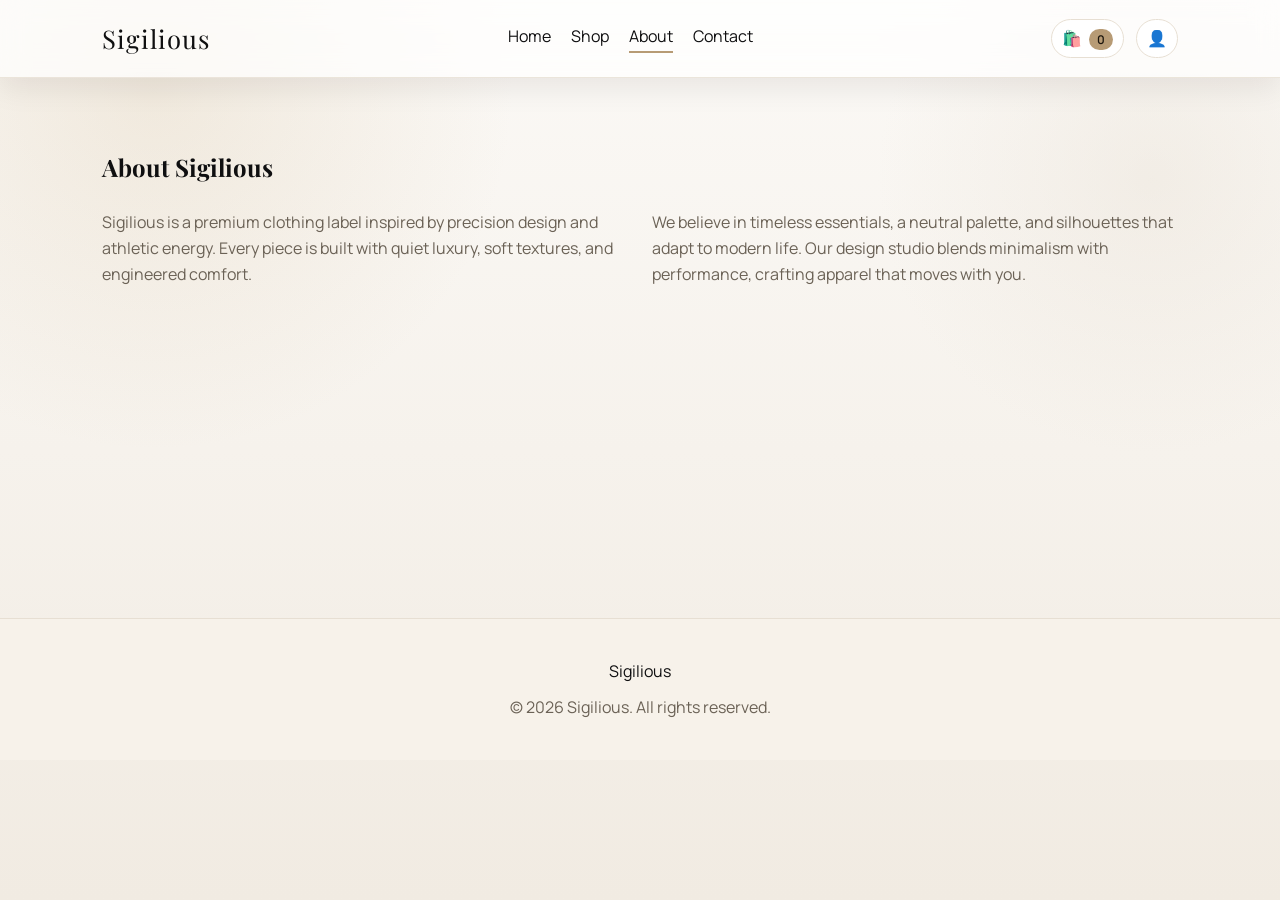
==== about.html @ 3171b114 "primera version de la marca" ====
﻿<!doctype html>
<html lang="en">
<head>
  <meta charset="utf-8" />
  <meta name="viewport" content="width=device-width, initial-scale=1" />
  <title>Sigilious | About</title>
  <link rel="preconnect" href="https://fonts.googleapis.com">
  <link rel="preconnect" href="https://fonts.gstatic.com" crossorigin>
  <link href="https://fonts.googleapis.com/css2?family=Manrope:wght@300;400;500;600;700&family=Playfair+Display:wght@500;600;700&display=swap" rel="stylesheet">
  <link rel="stylesheet" href="css/style.css" />
  <link rel="stylesheet" href="css/layout.css" />
  <link rel="stylesheet" href="css/animations.css" />


</head>
<body data-page="about">
  <div class="loader" id="loader">
    <div class="loader-ring"></div>
    <div class="loader-text">Sigilious</div>
  </div>

  <header class="header glass">
    <nav class="nav">
      <a class="logo" href="index.html">Sigilious</a>
      <button class="menu-toggle" id="menuToggle" aria-label="Toggle navigation">
        <span></span><span></span><span></span>
      </button>
      <div class="nav-links" id="navLinks">
        <a href="index.html">Home</a>
        <a href="shop.html">Shop</a>
        <a href="about.html" class="active">About</a>
        <a href="contact.html">Contact</a>
      </div>
      <div class="nav-actions">
        <a class="icon-btn" href="cart.html" aria-label="Cart">
          <span class="icon">🛍️</span>
          <span class="badge" id="cartCount">0</span>
        </a>
        <a class="icon-btn" href="profile.html" aria-label="Profile">
          <span class="icon">👤</span>
        </a>


      </div>
    </nav>
  </header>

  <main class="page fade-in">
    <section class="section">
      <div class="section-head">
        <h1>About Sigilious</h1>
      </div>
      <div class="about-grid">
        <p>Sigilious is a premium clothing label inspired by precision design and athletic energy. Every piece is built with quiet luxury, soft textures, and engineered comfort.</p>
        <p>We believe in timeless essentials, a neutral palette, and silhouettes that adapt to modern life. Our design studio blends minimalism with performance, crafting apparel that moves with you.</p>
      </div>
    </section>
  </main>

  <footer class="footer">
    <div class="footer-inner">
      <div class="footer-brand">Sigilious</div>
      <p class="muted">© 2026 Sigilious. All rights reserved.</p>
    </div>
  </footer>

  <script type="module" src="js/script.js"></script>
</body>
</html>
---- css/style.css ----
﻿/* Base styles for Sigilious */
:root {
  --white: #ffffff;
  --light: #f4efe8;
  --gray: #e7dfd3;
  --text: #0f0f10;
  --muted: #6b6256;
  --accent: #d8c4a3;
  --accent-strong: #b79b75;
  --shadow: 0 12px 30px rgba(20, 16, 12, 0.12);
  --radius: 16px;
  --heading: "Playfair Display", serif;
  --body: "Manrope", sans-serif;
}

* { box-sizing: border-box; margin: 0; padding: 0; }

body {
  font-family: var(--body);
  color: var(--text);
  background:
    radial-gradient(600px 600px at 12% 10%, rgba(216, 196, 163, 0.28), transparent 60%),
    radial-gradient(500px 500px at 90% 20%, rgba(231, 223, 211, 0.4), transparent 55%),
    linear-gradient(180deg, #fbf9f6, #f1ebe2);
  line-height: 1.6;
  min-height: 100vh;
  position: relative;
  overflow-x: hidden;
}

body::after {
  content: \"\";
  position: fixed;
  inset: 0;
  pointer-events: none;
  background-image: url(\"data:image/svg+xml;utf8,<svg xmlns='http://www.w3.org/2000/svg' width='120' height='120' viewBox='0 0 120 120'><filter id='n'><feTurbulence type='fractalNoise' baseFrequency='0.9' numOctaves='2' stitchTiles='stitch'/></filter><rect width='120' height='120' filter='url(%23n)' opacity='0.06'/></svg>\");
  mix-blend-mode: soft-light;
  z-index: 1;
}

a { color: inherit; text-decoration: none; }

img { max-width: 100%; display: block; }

.page { min-height: 60vh; }

.header, .page, .footer { position: relative; z-index: 2; }

.muted { color: var(--muted); }

.btn {
  background: var(--accent);
  color: #201a12;
  border: none;
  padding: 12px 22px;
  border-radius: 999px;
  font-weight: 600;
  cursor: pointer;
  transition: transform 0.3s ease, box-shadow 0.3s ease;
  box-shadow: 0 10px 24px rgba(183, 155, 117, 0.35);
}

.btn:hover { transform: translateY(-3px); }

.btn.ghost {
  background: transparent;
  border: 1px solid var(--accent);
  color: var(--text);
}

.card {
  background: var(--white);
  border-radius: var(--radius);
  box-shadow: var(--shadow);
  padding: 20px;
}

.tilt { transform-style: preserve-3d; transition: transform 0.15s ease; }

/* Header */
.header { position: sticky; top: 0; z-index: 100; }

.glass {
  backdrop-filter: blur(14px);
  background: rgba(255, 255, 255, 0.72);
  border-bottom: 1px solid rgba(231, 223, 211, 0.8);
  box-shadow: 0 10px 30px rgba(20, 16, 12, 0.08);
}

.nav {
  display: flex;
  align-items: center;
  justify-content: space-between;
  padding: 18px 8vw;
  gap: 20px;
}

.logo {
  font-family: var(--heading);
  font-size: 1.6rem;
  letter-spacing: 1px;
}

.nav-links {
  display: flex;
  gap: 20px;
}

.nav-links a {
  position: relative;
  padding-bottom: 4px;
}

.nav-links a::after {
  content: "";
  position: absolute;
  left: 0; bottom: 0;
  width: 0; height: 2px;
  background: var(--accent-strong);
  transition: width 0.3s ease;
}

.nav-links a:hover::after, .nav-links a.active::after { width: 100%; }

.nav-actions { display: flex; gap: 12px; align-items: center; }

.icon-btn {
  background: var(--white);
  border: 1px solid var(--gray);
  border-radius: 999px;
  padding: 6px 10px;
  cursor: pointer;
  position: relative;
}

.badge {
  background: var(--accent-strong);
  color: #1a140c;
  border-radius: 999px;
  padding: 2px 8px;
  font-size: 0.75rem;
  font-weight: 600;
  margin-left: 4px;
}

.menu-toggle {
  display: none;
  flex-direction: column;
  gap: 4px;
  background: transparent;
  border: none;
  cursor: pointer;
}

.menu-toggle span { width: 24px; height: 2px; background: var(--text); }

/* Hero */
.hero { padding: 90px 8vw; }

.hero-content {
  display: grid;
  grid-template-columns: repeat(auto-fit, minmax(280px, 1fr));
  gap: 40px;
  align-items: center;
}

.eyebrow { text-transform: uppercase; letter-spacing: 2px; color: var(--muted); font-size: 0.8rem; }

.hero-title { font-family: var(--heading); font-size: clamp(2.6rem, 4.5vw, 4rem); margin: 10px 0; }

.hero-sub { color: var(--muted); max-width: 420px; }

.hero-cta { display: flex; gap: 12px; margin-top: 22px; flex-wrap: wrap; }

.hero-visual { display: flex; justify-content: center; }

.hero-card {
  width: min(360px, 80vw);
  height: 360px;
  border-radius: var(--radius);
  background: linear-gradient(135deg, #f6f0e7, #ffffff);
  position: relative;
  box-shadow: var(--shadow);
  overflow: hidden;
  animation: float 6s ease-in-out infinite;
}

.hero-glow {
  position: absolute;
  width: 260px; height: 260px;
  border-radius: 50%;
  background: rgba(183, 155, 117, 0.45);
  bottom: -60px; right: -40px;
}

.hero-label {
  position: absolute;
  top: 20px; left: 20px;
  background: var(--white);
  padding: 6px 14px;
  border-radius: 999px;
  font-size: 0.85rem;
  box-shadow: 0 6px 16px rgba(15, 23, 42, 0.08);
}

.scroll-hint { text-align: center; margin-top: 24px; color: var(--muted); }

/* Sections */
.section { padding: 70px 8vw; }

.section.alt { background: #f7f2ea; }

.section-head { margin-bottom: 24px; }

.section-head h1, .section-head h2 { font-family: var(--heading); }

/* Products */
.products {
  display: grid;
  grid-template-columns: repeat(auto-fit, minmax(230px, 1fr));
  gap: 24px;
}

.product-card {
  background: var(--white);
  border-radius: var(--radius);
  box-shadow: var(--shadow);
  overflow: hidden;
  transition: transform 0.3s ease, box-shadow 0.3s ease;
  position: relative;
}

.product-card:hover { transform: translateY(-6px); }

.product-card::before {
  content: \"\";
  position: absolute;
  inset: 0;
  background: linear-gradient(135deg, rgba(216, 196, 163, 0.35), transparent 60%);
  opacity: 0;
  transition: opacity 0.3s ease;
  pointer-events: none;
}

.product-card:hover::before { opacity: 1; }

.product-img { height: 220px; background-size: cover; background-position: center; }

.product-info { padding: 16px; display: grid; gap: 6px; }

.card-actions { display: flex; gap: 10px; flex-wrap: wrap; }

.price { color: var(--muted); font-weight: 600; }

/* Placeholder image gradients */
.img-1 { background: linear-gradient(135deg, #f2e8da, #ffffff); }
.img-2 { background: linear-gradient(135deg, #f4ede2, #e9ddca); }
.img-3 { background: linear-gradient(135deg, #f6efe6, #e7dbc8); }
.img-4 { background: linear-gradient(135deg, #f7f2ea, #e9dece); }
.img-5 { background: linear-gradient(135deg, #f2eadf, #ffffff); }
.img-6 { background: linear-gradient(135deg, #efe4d6, #ffffff); }
.img-7 { background: linear-gradient(135deg, #f4ede2, #e6d8c4); }
.img-8 { background: linear-gradient(135deg, #f1e7d9, #e3d3bd); }
.img-9 { background: linear-gradient(135deg, #f5efe6, #ffffff); }

/* Forms */
.form { display: grid; gap: 16px; }

.form-row { display: grid; gap: 6px; }

label { font-size: 0.85rem; text-transform: uppercase; letter-spacing: 1px; color: var(--muted); }

input, select, textarea {
  border: 1px solid var(--gray);
  padding: 12px 14px;
  border-radius: 10px;
  font-family: var(--body);
  background: #fbf8f3;
}

input:focus, select:focus, textarea:focus {
  outline: none;
  border-color: var(--accent-strong);
  background: var(--white);
}

.error { color: #d64545; font-size: 0.8rem; height: 14px; }

.form-success { color: #1f7a3b; }

/* Footer */
.footer { padding: 40px 8vw; background: #f7f2ea; border-top: 1px solid var(--gray); }

.footer-inner { display: flex; flex-direction: column; gap: 10px; align-items: center; text-align: center; }

.footer-links, .socials { display: flex; gap: 16px; }

/* Utilities */
.categories { display: grid; grid-template-columns: repeat(auto-fit, minmax(160px, 1fr)); gap: 16px; }

.category-card {
  background: var(--white);
  border-radius: var(--radius);
  padding: 20px;
  text-align: center;
  box-shadow: var(--shadow);
  transition: transform 0.3s ease;
}

.category-card:hover { transform: translateY(-4px); }

.slider { display: flex; gap: 16px; overflow-x: auto; scroll-snap-type: x mandatory; padding-bottom: 6px; }

.slide { background: var(--white); border-radius: var(--radius); padding: 16px; box-shadow: var(--shadow); min-width: 220px; scroll-snap-align: start; }

.product-thumb { height: 160px; border-radius: 12px; background-size: cover; background-position: center; }

.slide-info { margin-top: 10px; display: flex; justify-content: space-between; }

.brand { background: linear-gradient(120deg, #f7f2ea, #ffffff); }

.brand-content { max-width: 520px; }

.newsletter { display: flex; justify-content: center; }

.newsletter-card { background: var(--white); border-radius: var(--radius); padding: 28px; box-shadow: var(--shadow); max-width: 520px; text-align: center; }

.newsletter-form { display: flex; gap: 10px; margin-top: 14px; flex-wrap: wrap; justify-content: center; }

/* Shop controls */
.shop-controls { display: grid; grid-template-columns: repeat(auto-fit, minmax(180px, 1fr)); gap: 12px; margin-bottom: 24px; }

.search { border-radius: 999px; }

/* Cart */
.cart-layout { display: grid; grid-template-columns: 2fr 1fr; gap: 24px; }

.cart-item { display: grid; grid-template-columns: 100px 1fr auto; gap: 16px; align-items: center; margin-bottom: 16px; }

.qty { display: flex; gap: 8px; align-items: center; }

.qty button { border: 1px solid var(--gray); background: var(--white); border-radius: 6px; padding: 4px 8px; cursor: pointer; }

.cart-summary { display: grid; gap: 10px; height: fit-content; }

/* Product detail */
.product-detail { display: grid; gap: 24px; }

.product-detail-grid { display: grid; grid-template-columns: repeat(auto-fit, minmax(260px, 1fr)); gap: 24px; }

.product-gallery { display: grid; gap: 12px; }

.gallery-main { height: 320px; border-radius: var(--radius); background-size: cover; background-position: center; }

.gallery-thumbs { display: grid; grid-template-columns: repeat(3, 1fr); gap: 10px; }

.thumb { height: 80px; border-radius: 10px; background-size: cover; background-position: center; opacity: 0.8; }

.size-selector { display: flex; gap: 8px; margin: 12px 0; }

.size-selector button { border: 1px solid var(--gray); background: var(--white); padding: 6px 12px; border-radius: 999px; cursor: pointer; }

/* Admin */
.admin-layout { display: grid; grid-template-columns: 1fr 1.2fr; gap: 24px; }

.admin-list { display: grid; gap: 10px; }

.admin-item { display: flex; justify-content: space-between; align-items: center; }

/* Auth */
.auth { display: flex; justify-content: center; }

.auth-card { max-width: 420px; width: 100%; }

/* Responsive */
@media (max-width: 900px) {
  .nav-links { position: absolute; right: 8vw; top: 70px; background: var(--white); border: 1px solid var(--gray); padding: 14px; border-radius: var(--radius); flex-direction: column; gap: 12px; display: none; }
  .nav-links.open { display: flex; }
  .menu-toggle { display: flex; }
  .cart-layout, .admin-layout { grid-template-columns: 1fr; }
}

@media (max-width: 480px) {
  .hero, .section { padding: 60px 6vw; }
  .hero-content { text-align: center; }
  .hero-cta { justify-content: center; }
  .footer-links, .socials { flex-wrap: wrap; justify-content: center; }
}
---- css/layout.css ----
﻿/* Layout utilities */
.about-grid { display: grid; grid-template-columns: repeat(auto-fit, minmax(240px, 1fr)); gap: 24px; color: var(--muted); }

.checkout-layout { display: grid; grid-template-columns: 1.2fr 0.8fr; gap: 24px; }

.orders { display: grid; gap: 16px; }

.order-card { background: var(--white); border-radius: var(--radius); padding: 16px; box-shadow: var(--shadow); }

.nav-actions .icon-btn { transition: transform 0.3s ease; }
.nav-actions .icon-btn:hover { transform: translateY(-2px); }

/* Glass utility */
.glass-card {
  background: rgba(255, 255, 255, 0.7);
  border: 1px solid rgba(227, 230, 239, 0.7);
  backdrop-filter: blur(10px);
  border-radius: var(--radius);
}
---- css/animations.css ----
﻿/* Animations and transitions */
.fade-in { animation: fadeIn 0.6s ease; }

.fade-out { animation: fadeOut 0.4s ease forwards; }

@keyframes fadeIn { from { opacity: 0; transform: translateY(10px); } to { opacity: 1; transform: translateY(0); } }
@keyframes fadeOut { from { opacity: 1; } to { opacity: 0; } }

.loader {
  position: fixed;
  inset: 0;
  background: #fbf9f6;
  display: flex;
  flex-direction: column;
  align-items: center;
  justify-content: center;
  z-index: 200;
}

.loader-ring {
  width: 48px; height: 48px;
  border-radius: 50%;
  border: 3px solid #e7dfd3;
  border-top-color: #b79b75;
  animation: spin 1s linear infinite;
}

.loader-text { margin-top: 12px; letter-spacing: 2px; text-transform: uppercase; color: #6b6256; }

@keyframes spin { to { transform: rotate(360deg); } }

.reveal { opacity: 0; transform: translateY(14px); transition: 0.6s ease; }
.reveal.visible { opacity: 1; transform: translateY(0); }

.animated-text {
  animation: textGlow 2.8s ease-in-out infinite;
}

@keyframes textGlow {
  0%, 100% { letter-spacing: 1px; }
  50% { letter-spacing: 3px; }
}

@keyframes float {
  0%, 100% { transform: translateY(0); }
  50% { transform: translateY(-10px); }
}
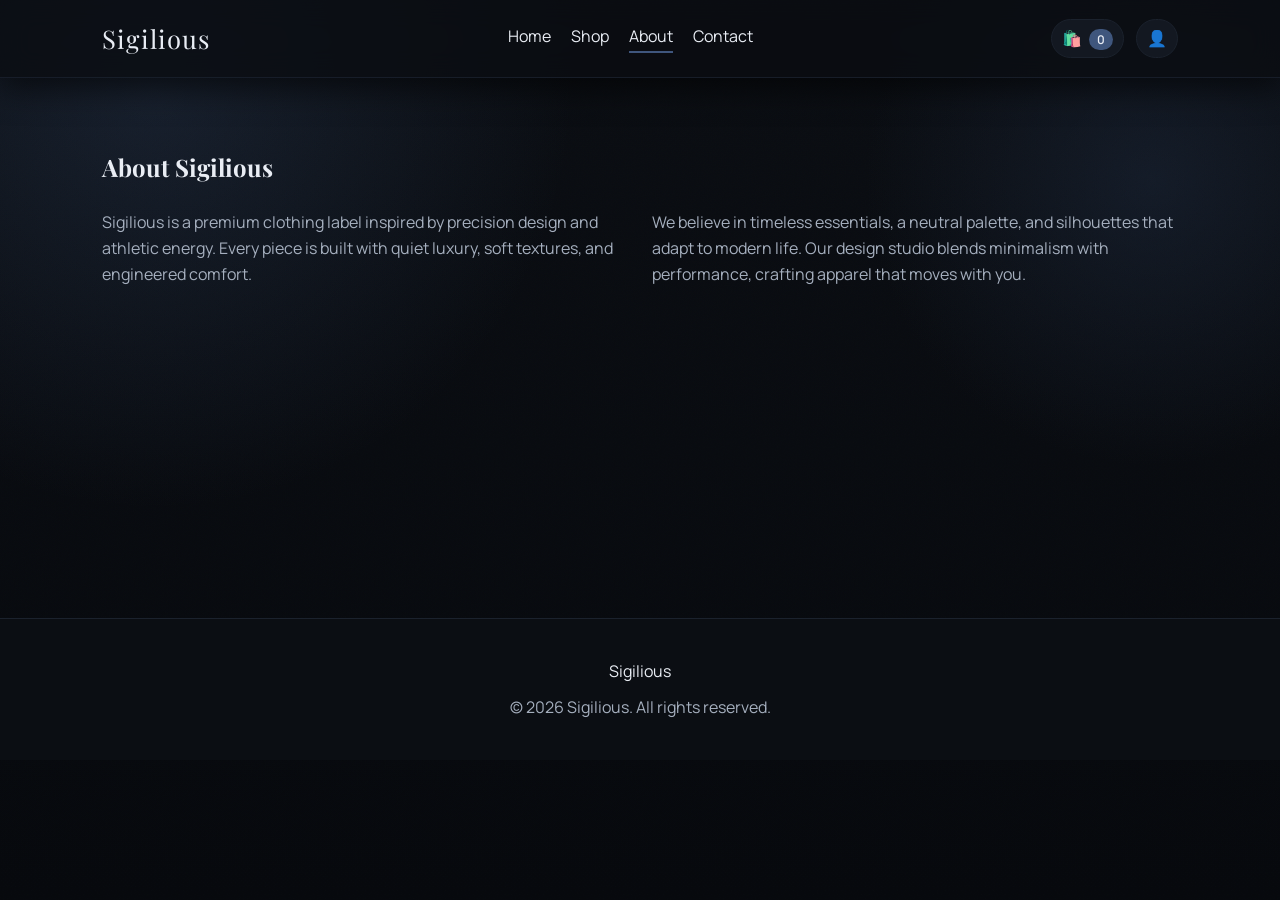
==== commit 5efb6b18: "cambios de colocación de números y flecha" ====
--- a/about.html
+++ b/about.html
@@ -64,6 +64,7 @@
     </div>
   </footer>
 
-  <script type="module" src="js/script.js"></script>
+  <script type="module" src="js/script.js"></script>  <button class="back-to-top" id="backToTop" aria-label="Back to top">↑</button>
 </body>
 </html>
+
--- a/css/style.css
+++ b/css/style.css
@@ -1,13 +1,16 @@
-﻿/* Base styles for Sigilious */
+/* Base styles for Sigilious */
 :root {
-  --white: #ffffff;
-  --light: #f4efe8;
-  --gray: #e7dfd3;
-  --text: #0f0f10;
-  --muted: #6b6256;
-  --accent: #d8c4a3;
-  --accent-strong: #b79b75;
-  --shadow: 0 12px 30px rgba(20, 16, 12, 0.12);
+  --white: #f5f7fa;
+  --light: #0f1218;
+  --gray: #1b222d;
+  --text: #e9edf4;
+  --muted: #a5afbe;
+  --accent: #2f3f5a;
+  --accent-strong: #3f567d;
+  --success: #2aa164;
+  --error: #d66060;
+  --info: #6ea2ff;
+  --shadow: 0 20px 44px rgba(0, 0, 0, 0.5);
   --radius: 16px;
   --heading: "Playfair Display", serif;
   --body: "Manrope", sans-serif;
@@ -19,9 +22,9 @@
   font-family: var(--body);
   color: var(--text);
   background:
-    radial-gradient(600px 600px at 12% 10%, rgba(216, 196, 163, 0.28), transparent 60%),
-    radial-gradient(500px 500px at 90% 20%, rgba(231, 223, 211, 0.4), transparent 55%),
-    linear-gradient(180deg, #fbf9f6, #f1ebe2);
+    radial-gradient(700px 700px at 12% 10%, rgba(79, 112, 165, 0.18), transparent 60%),
+    radial-gradient(520px 520px at 90% 20%, rgba(34, 48, 72, 0.4), transparent 55%),
+    linear-gradient(180deg, #0b0e13, #07090d);
   line-height: 1.6;
   min-height: 100vh;
   position: relative;
@@ -29,11 +32,11 @@
 }
 
 body::after {
-  content: \"\";
+  content: "";
   position: fixed;
   inset: 0;
   pointer-events: none;
-  background-image: url(\"data:image/svg+xml;utf8,<svg xmlns='http://www.w3.org/2000/svg' width='120' height='120' viewBox='0 0 120 120'><filter id='n'><feTurbulence type='fractalNoise' baseFrequency='0.9' numOctaves='2' stitchTiles='stitch'/></filter><rect width='120' height='120' filter='url(%23n)' opacity='0.06'/></svg>\");
+  background-image: url("data:image/svg+xml;utf8,<svg xmlns='http://www.w3.org/2000/svg' width='120' height='120' viewBox='0 0 120 120'><filter id='n'><feTurbulence type='fractalNoise' baseFrequency='0.9' numOctaves='2' stitchTiles='stitch'/></filter><rect width='120' height='120' filter='url(%23n)' opacity='0.06'/></svg>");
   mix-blend-mode: soft-light;
   z-index: 1;
 }
@@ -50,17 +53,40 @@
 
 .btn {
   background: var(--accent);
-  color: #201a12;
+  color: #e9edf4;
   border: none;
   padding: 12px 22px;
   border-radius: 999px;
   font-weight: 600;
   cursor: pointer;
-  transition: transform 0.3s ease, box-shadow 0.3s ease;
-  box-shadow: 0 10px 24px rgba(183, 155, 117, 0.35);
+  transition: transform 0.3s ease, box-shadow 0.3s ease, opacity 0.2s ease;
+  box-shadow: 0 12px 28px rgba(0, 0, 0, 0.55);
+  position: relative;
+  overflow: hidden;
 }
 
 .btn:hover { transform: translateY(-3px); }
+
+.btn::after {
+  content: "";
+  position: absolute;
+  top: -50%;
+  left: -60%;
+  width: 60%;
+  height: 200%;
+  background: linear-gradient(120deg, rgba(255, 255, 255, 0.45), transparent);
+  transform: translateX(-120%) rotate(12deg);
+  transition: transform 0.6s ease;
+}
+
+.btn:hover::after { transform: translateX(220%) rotate(12deg); }
+
+.btn:disabled,
+.btn.is-loading {
+  cursor: wait;
+  opacity: 0.8;
+  transform: none;
+}
 
 .btn.ghost {
   background: transparent;
@@ -69,7 +95,7 @@
 }
 
 .card {
-  background: var(--white);
+  background: #131821;
   border-radius: var(--radius);
   box-shadow: var(--shadow);
   padding: 20px;
@@ -82,9 +108,9 @@
 
 .glass {
   backdrop-filter: blur(14px);
-  background: rgba(255, 255, 255, 0.72);
-  border-bottom: 1px solid rgba(231, 223, 211, 0.8);
-  box-shadow: 0 10px 30px rgba(20, 16, 12, 0.08);
+  background: rgba(10, 13, 18, 0.8);
+  border-bottom: 1px solid rgba(27, 34, 45, 0.85);
+  box-shadow: 0 10px 32px rgba(0, 0, 0, 0.6);
 }
 
 .nav {
@@ -93,6 +119,7 @@
   justify-content: space-between;
   padding: 18px 8vw;
   gap: 20px;
+  position: relative;
 }
 
 .logo {
@@ -114,18 +141,21 @@
 .nav-links a::after {
   content: "";
   position: absolute;
-  left: 0; bottom: 0;
-  width: 0; height: 2px;
+  left: 0;
+  bottom: 0;
+  width: 0;
+  height: 2px;
   background: var(--accent-strong);
   transition: width 0.3s ease;
 }
 
-.nav-links a:hover::after, .nav-links a.active::after { width: 100%; }
+.nav-links a:hover::after,
+.nav-links a.active::after { width: 100%; }
 
 .nav-actions { display: flex; gap: 12px; align-items: center; }
 
 .icon-btn {
-  background: var(--white);
+  background: #131821;
   border: 1px solid var(--gray);
   border-radius: 999px;
   padding: 6px 10px;
@@ -135,7 +165,7 @@
 
 .badge {
   background: var(--accent-strong);
-  color: #1a140c;
+  color: #e9edf4;
   border-radius: 999px;
   padding: 2px 8px;
   font-size: 0.75rem;
@@ -178,7 +208,7 @@
   width: min(360px, 80vw);
   height: 360px;
   border-radius: var(--radius);
-  background: linear-gradient(135deg, #f6f0e7, #ffffff);
+  background: linear-gradient(135deg, #151b24, #0b0e13);
   position: relative;
   box-shadow: var(--shadow);
   overflow: hidden;
@@ -187,20 +217,23 @@
 
 .hero-glow {
   position: absolute;
-  width: 260px; height: 260px;
+  width: 260px;
+  height: 260px;
   border-radius: 50%;
-  background: rgba(183, 155, 117, 0.45);
-  bottom: -60px; right: -40px;
+  background: rgba(79, 112, 165, 0.3);
+  bottom: -60px;
+  right: -40px;
 }
 
 .hero-label {
   position: absolute;
-  top: 20px; left: 20px;
-  background: var(--white);
+  top: 20px;
+  left: 20px;
+  background: #131821;
   padding: 6px 14px;
   border-radius: 999px;
   font-size: 0.85rem;
-  box-shadow: 0 6px 16px rgba(15, 23, 42, 0.08);
+  box-shadow: 0 6px 16px rgba(0, 0, 0, 0.6);
 }
 
 .scroll-hint { text-align: center; margin-top: 24px; color: var(--muted); }
@@ -208,11 +241,30 @@
 /* Sections */
 .section { padding: 70px 8vw; }
 
-.section.alt { background: #f7f2ea; }
+.section.alt { background: #0b0e13; }
 
 .section-head { margin-bottom: 24px; }
 
-.section-head h1, .section-head h2 { font-family: var(--heading); }
+.section-head h1,
+.section-head h2 { font-family: var(--heading); }
+
+.section-head + .card,
+.section-head + .auth-card,
+.section-head + #profileCard {
+  margin-top: 44px;
+}
+
+#profileCard {
+  display: grid;
+  gap: 16px;
+}
+
+#profileCard .btn {
+  display: inline-flex;
+  align-items: center;
+  justify-content: center;
+  width: fit-content;
+}
 
 /* Products */
 .products {
@@ -222,7 +274,7 @@
 }
 
 .product-card {
-  background: var(--white);
+  background: #131821;
   border-radius: var(--radius);
   box-shadow: var(--shadow);
   overflow: hidden;
@@ -233,10 +285,10 @@
 .product-card:hover { transform: translateY(-6px); }
 
 .product-card::before {
-  content: \"\";
+  content: "";
   position: absolute;
   inset: 0;
-  background: linear-gradient(135deg, rgba(216, 196, 163, 0.35), transparent 60%);
+  background: linear-gradient(135deg, rgba(79, 112, 165, 0.25), transparent 60%);
   opacity: 0;
   transition: opacity 0.3s ease;
   pointer-events: none;
@@ -253,15 +305,15 @@
 .price { color: var(--muted); font-weight: 600; }
 
 /* Placeholder image gradients */
-.img-1 { background: linear-gradient(135deg, #f2e8da, #ffffff); }
-.img-2 { background: linear-gradient(135deg, #f4ede2, #e9ddca); }
-.img-3 { background: linear-gradient(135deg, #f6efe6, #e7dbc8); }
-.img-4 { background: linear-gradient(135deg, #f7f2ea, #e9dece); }
-.img-5 { background: linear-gradient(135deg, #f2eadf, #ffffff); }
-.img-6 { background: linear-gradient(135deg, #efe4d6, #ffffff); }
-.img-7 { background: linear-gradient(135deg, #f4ede2, #e6d8c4); }
-.img-8 { background: linear-gradient(135deg, #f1e7d9, #e3d3bd); }
-.img-9 { background: linear-gradient(135deg, #f5efe6, #ffffff); }
+.img-1 { background: linear-gradient(135deg, #1a202b, #0b0e13); }
+.img-2 { background: linear-gradient(135deg, #1d2430, #0c1016); }
+.img-3 { background: linear-gradient(135deg, #1a202b, #0d1118); }
+.img-4 { background: linear-gradient(135deg, #192029, #0b0e13); }
+.img-5 { background: linear-gradient(135deg, #1b212c, #0c1016); }
+.img-6 { background: linear-gradient(135deg, #1c2330, #0d1118); }
+.img-7 { background: linear-gradient(135deg, #1a202b, #0d1118); }
+.img-8 { background: linear-gradient(135deg, #1b212c, #0b0e13); }
+.img-9 { background: linear-gradient(135deg, #1a202b, #0b0e13); }
 
 /* Forms */
 .form { display: grid; gap: 16px; }
@@ -270,36 +322,63 @@
 
 label { font-size: 0.85rem; text-transform: uppercase; letter-spacing: 1px; color: var(--muted); }
 
-input, select, textarea {
+input,
+select,
+textarea {
   border: 1px solid var(--gray);
   padding: 12px 14px;
   border-radius: 10px;
   font-family: var(--body);
-  background: #fbf8f3;
-}
-
-input:focus, select:focus, textarea:focus {
+  color: var(--text);
+  background: #0e1219;
+  transition: border-color 0.2s ease, box-shadow 0.2s ease, background 0.2s ease;
+}
+
+input::placeholder,
+textarea::placeholder {
+  color: var(--muted);
+  opacity: 0.9;
+}
+
+input:focus,
+select:focus,
+textarea:focus {
   outline: none;
   border-color: var(--accent-strong);
-  background: var(--white);
-}
-
-.error { color: #d64545; font-size: 0.8rem; height: 14px; }
-
-.form-success { color: #1f7a3b; }
+  background: #131821;
+}
+
+input.input-invalid,
+select.input-invalid,
+textarea.input-invalid {
+  border-color: var(--error);
+  box-shadow: 0 0 0 3px rgba(204, 63, 63, 0.12);
+}
+
+input.input-valid,
+select.input-valid,
+textarea.input-valid {
+  border-color: var(--success);
+  box-shadow: 0 0 0 3px rgba(31, 143, 78, 0.12);
+}
+
+.error { color: var(--error); font-size: 0.8rem; min-height: 14px; }
+
+.form-success { color: var(--success); min-height: 20px; }
 
 /* Footer */
-.footer { padding: 40px 8vw; background: #f7f2ea; border-top: 1px solid var(--gray); }
+.footer { padding: 40px 8vw; background: #0b0e13; border-top: 1px solid var(--gray); }
 
 .footer-inner { display: flex; flex-direction: column; gap: 10px; align-items: center; text-align: center; }
 
-.footer-links, .socials { display: flex; gap: 16px; }
+.footer-links,
+.socials { display: flex; gap: 16px; }
 
 /* Utilities */
 .categories { display: grid; grid-template-columns: repeat(auto-fit, minmax(160px, 1fr)); gap: 16px; }
 
 .category-card {
-  background: var(--white);
+  background: #131821;
   border-radius: var(--radius);
   padding: 20px;
   text-align: center;
@@ -311,19 +390,48 @@
 
 .slider { display: flex; gap: 16px; overflow-x: auto; scroll-snap-type: x mandatory; padding-bottom: 6px; }
 
-.slide { background: var(--white); border-radius: var(--radius); padding: 16px; box-shadow: var(--shadow); min-width: 220px; scroll-snap-align: start; }
+.slide {
+  background: #131821;
+  border-radius: var(--radius);
+  padding: 16px;
+  box-shadow: var(--shadow);
+  min-width: 220px;
+  scroll-snap-align: start;
+}
 
 .product-thumb { height: 160px; border-radius: 12px; background-size: cover; background-position: center; }
 
-.slide-info { margin-top: 10px; display: flex; justify-content: space-between; }
-
-.brand { background: linear-gradient(120deg, #f7f2ea, #ffffff); }
-
-.brand-content { max-width: 520px; }
+.slide-info {
+  margin-top: 10px;
+  display: flex;
+  align-items: center;
+  gap: 10px;
+}
+
+.slide-info span { margin-left: auto; }
+
+.brand { background: linear-gradient(120deg, #0f1218, #0b0e13); }
+
+.brand-content {
+  max-width: 520px;
+  display: grid;
+  gap: 18px;
+}
+
+.brand-content .btn {
+  width: fit-content;
+}
 
 .newsletter { display: flex; justify-content: center; }
 
-.newsletter-card { background: var(--white); border-radius: var(--radius); padding: 28px; box-shadow: var(--shadow); max-width: 520px; text-align: center; }
+.newsletter-card {
+  background: #131821;
+  border-radius: var(--radius);
+  padding: 28px;
+  box-shadow: var(--shadow);
+  max-width: 520px;
+  text-align: center;
+}
 
 .newsletter-form { display: flex; gap: 10px; margin-top: 14px; flex-wrap: wrap; justify-content: center; }
 
@@ -335,11 +443,36 @@
 /* Cart */
 .cart-layout { display: grid; grid-template-columns: 2fr 1fr; gap: 24px; }
 
-.cart-item { display: grid; grid-template-columns: 100px 1fr auto; gap: 16px; align-items: center; margin-bottom: 16px; }
-
-.qty { display: flex; gap: 8px; align-items: center; }
-
-.qty button { border: 1px solid var(--gray); background: var(--white); border-radius: 6px; padding: 4px 8px; cursor: pointer; }
+.cart-item {
+  display: grid;
+  grid-template-columns: 100px 1fr auto;
+  gap: 16px;
+  align-items: center;
+  margin-bottom: 16px;
+}
+
+.qty { display: flex; gap: 8px; align-items: center; flex-wrap: wrap; }
+
+.qty button {
+  border: 1px solid var(--gray);
+  background: var(--white);
+  border-radius: 6px;
+  padding: 4px 8px;
+  cursor: pointer;
+}
+
+.cart-meta { display: grid; gap: 6px; }
+
+.cart-size {
+  display: inline-flex;
+  width: fit-content;
+  border-radius: 999px;
+  background: #131821;
+  color: var(--text);
+  padding: 4px 10px;
+  font-size: 0.8rem;
+  font-weight: 600;
+}
 
 .cart-summary { display: grid; gap: 10px; height: fit-content; }
 
@@ -356,33 +489,209 @@
 
 .thumb { height: 80px; border-radius: 10px; background-size: cover; background-position: center; opacity: 0.8; }
 
-.size-selector { display: flex; gap: 8px; margin: 12px 0; }
-
-.size-selector button { border: 1px solid var(--gray); background: var(--white); padding: 6px 12px; border-radius: 999px; cursor: pointer; }
+.size-selector { display: flex; gap: 8px; margin: 12px 0; flex-wrap: wrap; }
+
+.size-selector button {
+  border: 1px solid var(--gray);
+  background: #131821;
+  padding: 8px 14px;
+  border-radius: 999px;
+  cursor: pointer;
+  transition: transform 0.2s ease, border-color 0.2s ease, background 0.2s ease, color 0.2s ease;
+}
+
+.size-selector button:hover { transform: translateY(-2px); }
+
+.size-selector button.active {
+  background: var(--accent-strong);
+  border-color: var(--accent-strong);
+  color: #e9edf4;
+}
+
+.product-detail .card #addProduct {
+  margin-top: 12px;
+}
 
 /* Admin */
 .admin-layout { display: grid; grid-template-columns: 1fr 1.2fr; gap: 24px; }
 
 .admin-list { display: grid; gap: 10px; }
 
-.admin-item { display: flex; justify-content: space-between; align-items: center; }
+.admin-item { display: flex; justify-content: space-between; align-items: center; gap: 12px; }
 
 /* Auth */
 .auth { display: flex; justify-content: center; }
 
 .auth-card { max-width: 420px; width: 100%; }
 
+/* Loading */
+.btn-spinner {
+  width: 14px;
+  height: 14px;
+  border: 2px solid rgba(32, 26, 18, 0.25);
+  border-top-color: currentColor;
+  border-radius: 50%;
+  display: inline-block;
+  animation: spin 0.65s linear infinite;
+}
+
+.btn-content {
+  display: inline-flex;
+  align-items: center;
+  justify-content: center;
+  gap: 8px;
+}
+
+/* Toasts */
+.toast-stack {
+  position: fixed;
+  right: 24px;
+  bottom: 24px;
+  display: grid;
+  gap: 12px;
+  width: min(360px, calc(100vw - 32px));
+  z-index: 9999;
+}
+
+.toast {
+  display: grid;
+  grid-template-columns: 1fr auto;
+  gap: 12px;
+  align-items: start;
+  background: rgba(19, 24, 33, 0.96);
+  border-radius: 18px;
+  box-shadow: 0 18px 40px rgba(15, 15, 16, 0.18);
+  padding: 16px 18px;
+  border-left: 4px solid var(--info);
+  transform: translateX(120%);
+  opacity: 0;
+  transition: transform 0.28s ease, opacity 0.28s ease;
+}
+
+.toast.show {
+  transform: translateX(0);
+  opacity: 1;
+}
+
+.toast.hide {
+  transform: translateX(120%);
+  opacity: 0;
+}
+
+.toast.toast-success { border-left-color: var(--success); }
+.toast.toast-error { border-left-color: var(--error); }
+.toast.toast-info { border-left-color: var(--info); }
+
+.toast-message {
+  font-size: 0.95rem;
+  line-height: 1.45;
+}
+
+.toast-close {
+  border: none;
+  background: transparent;
+  color: var(--muted);
+  cursor: pointer;
+  font-size: 1.1rem;
+  line-height: 1;
+  padding: 2px;
+}
+
+/* Back to top */
+.back-to-top {
+  position: fixed;
+  right: 24px;
+  bottom: 24px;
+  width: 44px;
+  height: 44px;
+  border-radius: 999px;
+  border: 1px solid var(--gray);
+  background: var(--accent);
+  color: var(--text);
+  display: grid;
+  place-items: center;
+  cursor: pointer;
+  box-shadow: var(--shadow);
+  opacity: 0;
+  pointer-events: none;
+  transform: translateY(8px);
+  transition: opacity 0.3s ease, transform 0.3s ease;
+  z-index: 9998;
+}
+
+.back-to-top.show {
+  opacity: 1;
+  pointer-events: auto;
+  transform: translateY(0);
+}
+
+.back-to-top:hover {
+  transform: translateY(-2px);
+}
+
 /* Responsive */
 @media (max-width: 900px) {
-  .nav-links { position: absolute; right: 8vw; top: 70px; background: var(--white); border: 1px solid var(--gray); padding: 14px; border-radius: var(--radius); flex-direction: column; gap: 12px; display: none; }
+  .nav-links {
+    position: absolute;
+    left: 0;
+    right: 0;
+    top: calc(100% + 1px);
+    background: #0f1218;
+    box-shadow: 0 18px 30px rgba(0, 0, 0, 0.55);
+    border-top: 1px solid rgba(27, 34, 45, 0.85);
+    padding: 10px 0;
+    flex-direction: column;
+    align-items: center;
+    gap: 0;
+    display: none;
+  }
+
   .nav-links.open { display: flex; }
+
+  .nav-links a {
+    width: 100%;
+    text-align: center;
+    padding: 14px 20px;
+  }
+
+  .nav-links a::after {
+    left: 50%;
+    bottom: 8px;
+    transform: translateX(-50%);
+  }
+
   .menu-toggle { display: flex; }
-  .cart-layout, .admin-layout { grid-template-columns: 1fr; }
+
+  .cart-layout,
+  .admin-layout,
+  .checkout-layout { grid-template-columns: 1fr; }
+}
+
+@media (max-width: 640px) {
+  .toast-stack {
+    right: 16px;
+    left: 16px;
+    bottom: 16px;
+    width: auto;
+  }
+
+  .cart-item {
+    grid-template-columns: 1fr;
+  }
 }
 
 @media (max-width: 480px) {
-  .hero, .section { padding: 60px 6vw; }
+  .hero,
+  .section { padding: 60px 6vw; }
+
   .hero-content { text-align: center; }
+
   .hero-cta { justify-content: center; }
-  .footer-links, .socials { flex-wrap: wrap; justify-content: center; }
-}
+
+  .footer-links,
+  .socials { flex-wrap: wrap; justify-content: center; }
+}
+
+@keyframes spin {
+  to { transform: rotate(360deg); }
+}
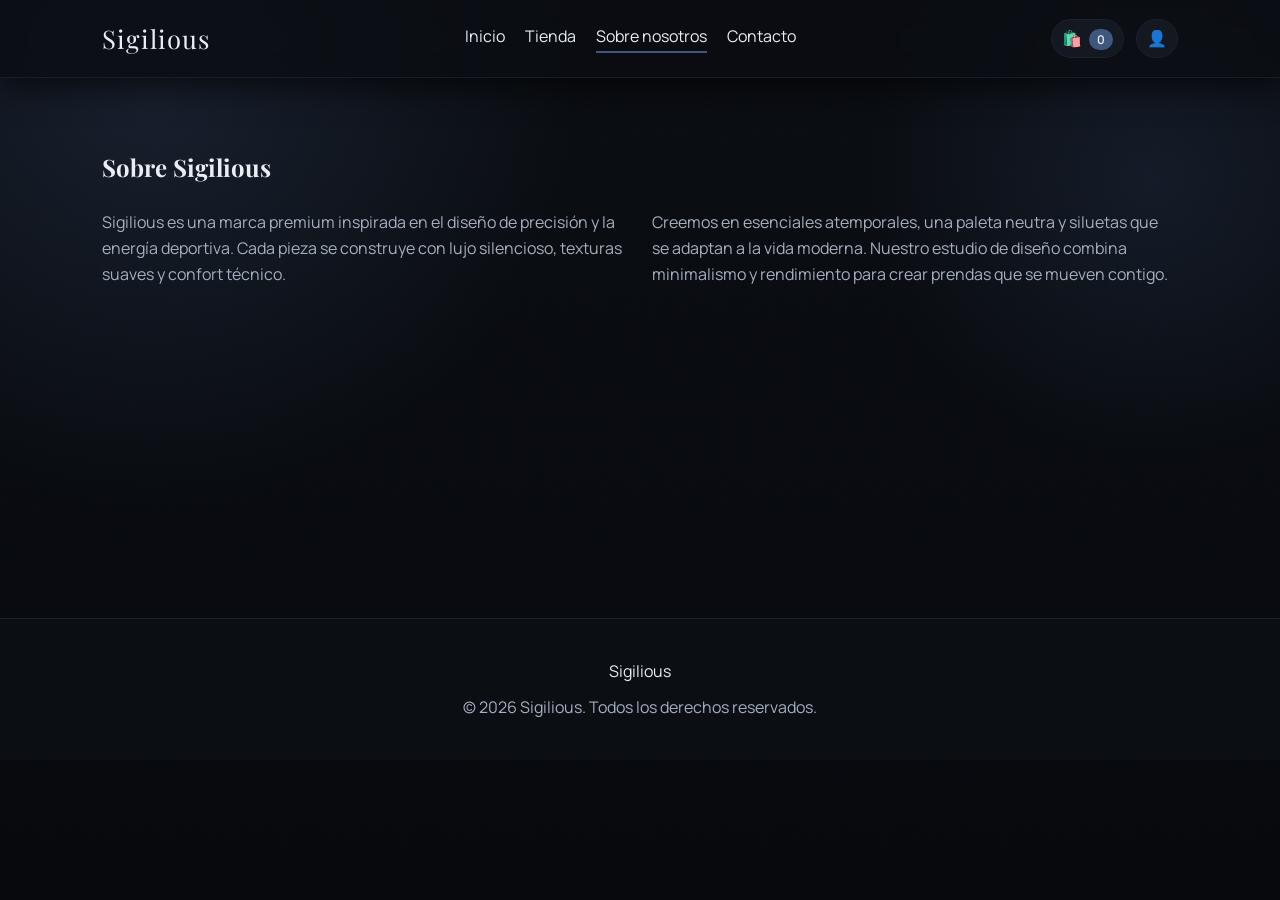
==== commit 33036753: "cambios de idioma" ====
--- a/about.html
+++ b/about.html
@@ -1,9 +1,9 @@
 ﻿<!doctype html>
-<html lang="en">
+<html lang="es">
 <head>
   <meta charset="utf-8" />
   <meta name="viewport" content="width=device-width, initial-scale=1" />
-  <title>Sigilious | About</title>
+  <title>Sigilious | Sobre nosotros</title>
   <link rel="preconnect" href="https://fonts.googleapis.com">
   <link rel="preconnect" href="https://fonts.gstatic.com" crossorigin>
   <link href="https://fonts.googleapis.com/css2?family=Manrope:wght@300;400;500;600;700&family=Playfair+Display:wght@500;600;700&display=swap" rel="stylesheet">
@@ -22,21 +22,21 @@
   <header class="header glass">
     <nav class="nav">
       <a class="logo" href="index.html">Sigilious</a>
-      <button class="menu-toggle" id="menuToggle" aria-label="Toggle navigation">
+      <button class="menu-toggle" id="menuToggle" aria-label="Alternar navegación">
         <span></span><span></span><span></span>
       </button>
       <div class="nav-links" id="navLinks">
-        <a href="index.html">Home</a>
-        <a href="shop.html">Shop</a>
-        <a href="about.html" class="active">About</a>
-        <a href="contact.html">Contact</a>
+        <a href="index.html">Inicio</a>
+        <a href="shop.html">Tienda</a>
+        <a href="about.html" class="active">Sobre nosotros</a>
+        <a href="contact.html">Contacto</a>
       </div>
       <div class="nav-actions">
-        <a class="icon-btn" href="cart.html" aria-label="Cart">
+        <a class="icon-btn" href="cart.html" aria-label="Carrito">
           <span class="icon">🛍️</span>
           <span class="badge" id="cartCount">0</span>
         </a>
-        <a class="icon-btn" href="profile.html" aria-label="Profile">
+        <a class="icon-btn" href="profile.html" aria-label="Perfil">
           <span class="icon">👤</span>
         </a>
 
@@ -48,11 +48,11 @@
   <main class="page fade-in">
     <section class="section">
       <div class="section-head">
-        <h1>About Sigilious</h1>
+        <h1>Sobre Sigilious</h1>
       </div>
       <div class="about-grid">
-        <p>Sigilious is a premium clothing label inspired by precision design and athletic energy. Every piece is built with quiet luxury, soft textures, and engineered comfort.</p>
-        <p>We believe in timeless essentials, a neutral palette, and silhouettes that adapt to modern life. Our design studio blends minimalism with performance, crafting apparel that moves with you.</p>
+        <p>Sigilious es una marca premium inspirada en el diseño de precisión y la energía deportiva. Cada pieza se construye con lujo silencioso, texturas suaves y confort técnico.</p>
+        <p>Creemos en esenciales atemporales, una paleta neutra y siluetas que se adaptan a la vida moderna. Nuestro estudio de diseño combina minimalismo y rendimiento para crear prendas que se mueven contigo.</p>
       </div>
     </section>
   </main>
@@ -60,11 +60,14 @@
   <footer class="footer">
     <div class="footer-inner">
       <div class="footer-brand">Sigilious</div>
-      <p class="muted">© 2026 Sigilious. All rights reserved.</p>
+      <p class="muted">© 2026 Sigilious. Todos los derechos reservados.</p>
     </div>
   </footer>
 
-  <script type="module" src="js/script.js"></script>  <button class="back-to-top" id="backToTop" aria-label="Back to top">↑</button>
+  <script type="module" src="js/script.js"></script>  <button class="back-to-top" id="backToTop" aria-label="Volver arriba">↑</button>
 </body>
 </html>
 
+
+
+
